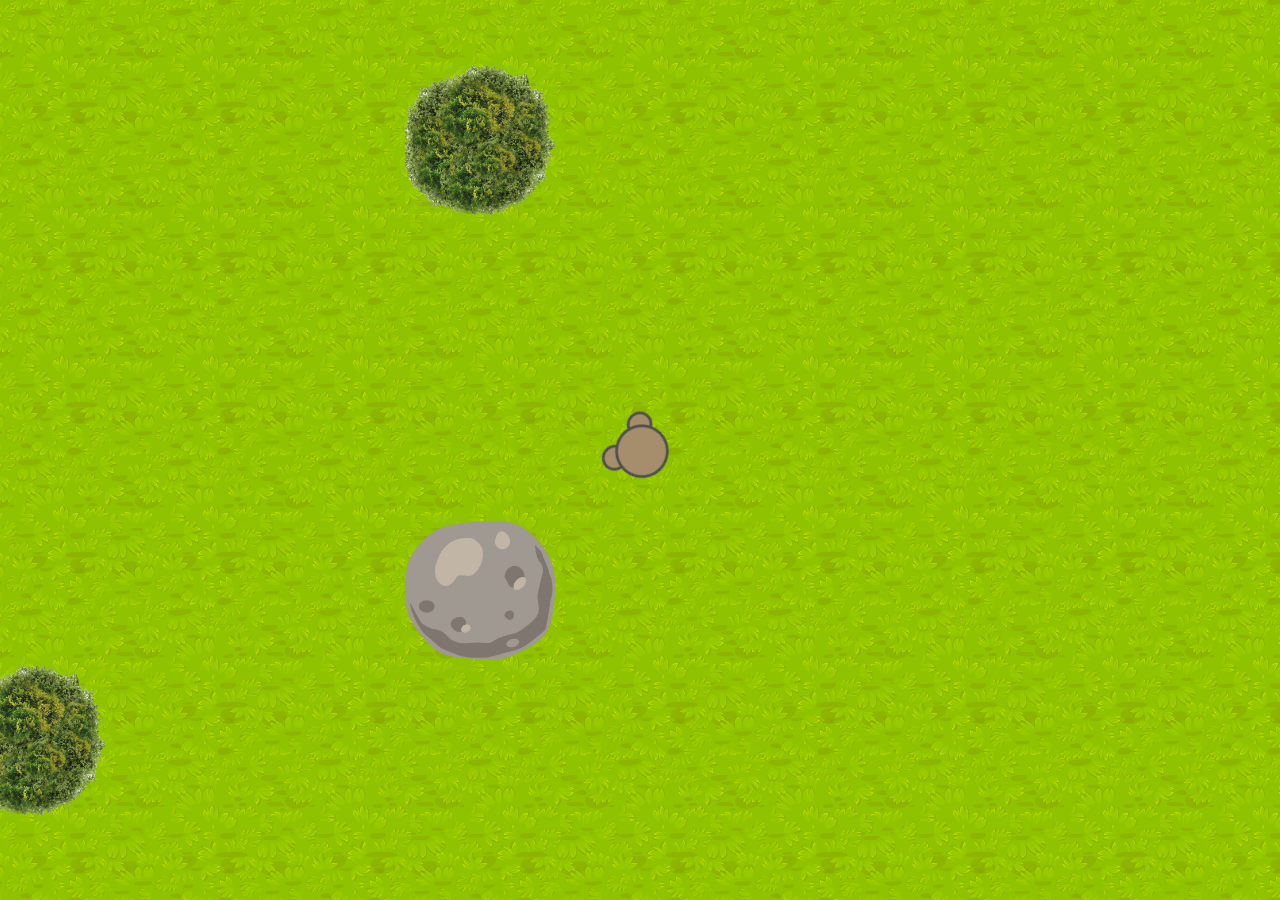
==== index.html @ 716d3b30 "Update index.html" ====
<!DOCTYPE html>
<html lang="en">
<head>
    <meta charset="UTF-8">
    <meta name="viewport" content="width=device-width, initial-scale=1.0">
    <title>BuilderGame</title>
    <link rel="icon" type="image/png" href="./sprites/player.png">
    <script src="js/game.js" type="module"></script>
    <link rel="stylesheet" href="game.css">
</head>
<body>
    <div id="container">
        <canvas id="canvas"></canvas>
    </div>
                                                                           
</body>
</html>
---- game.css ----
* {
    margin: 0;
    padding: 0;
    box-sizing: border-box;
}

html, body {
    width: 100%;
    height: 100%;
    overflow: hidden;
}

canvas {
    display: block;
    width: 100vw;
    height: 100vh;
}
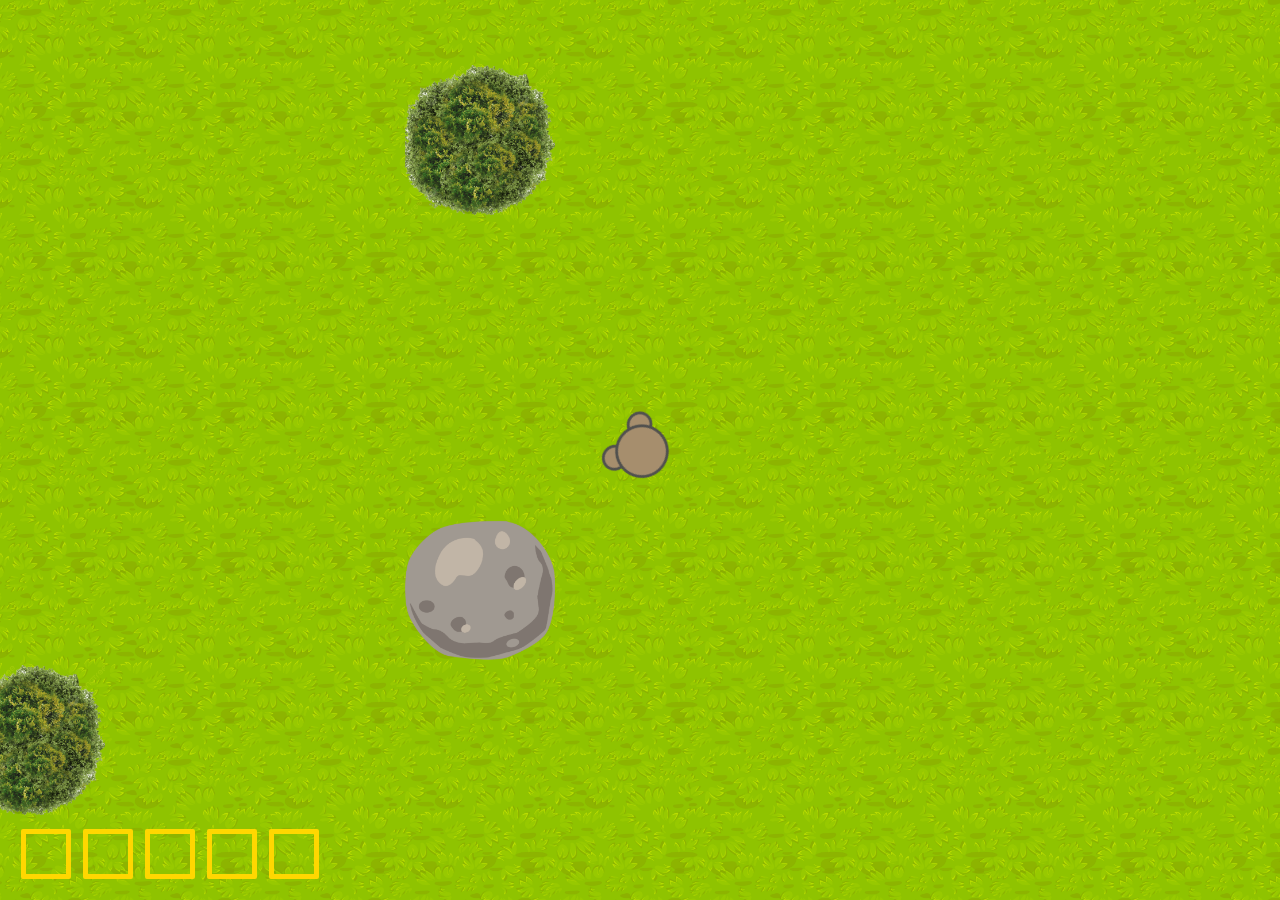
==== commit 45325498: "Update index.html" ====
--- a/index.html
+++ b/index.html
@@ -3,15 +3,23 @@
 <head>
     <meta charset="UTF-8">
     <meta name="viewport" content="width=device-width, initial-scale=1.0">
-    <title>BuilderGame</title>
-    <link rel="icon" type="image/png" href="./sprites/player.png">
-    <script src="js/game.js" type="module"></script>
+    <title>Document</title>
+    <script src="js/game.js" type="module" defer></script>
     <link rel="stylesheet" href="game.css">
 </head>
 <body>
     <div id="container">
         <canvas id="canvas"></canvas>
     </div>
+
+    
+    <div id="inventario">
+        <div class="slot"></div>
+        <div class="slot"></div>
+        <div class="slot"></div>
+        <div class="slot"></div>
+        <div class="slot"></div>
+    </div>
                                                                            
 </body>
 </html>
--- a/game.css
+++ b/game.css
@@ -15,3 +15,30 @@
     width: 100vw;
     height: 100vh;
 }
+
+#inventario{
+
+    display: flex;
+    gap: 10px;
+    justify-content: center;
+    align-items: center;
+    width: max-content;
+    height: auto;
+    position: fixed;
+    bottom: 20px;
+    left: 20px;
+    right: auto;
+    z-index: 10;
+
+}
+
+.slot{
+
+    width: 50px;
+    height: 50px;
+    border: solid 5px gold;
+    margin: 1px;
+    border-radius: 2px;
+
+}
+
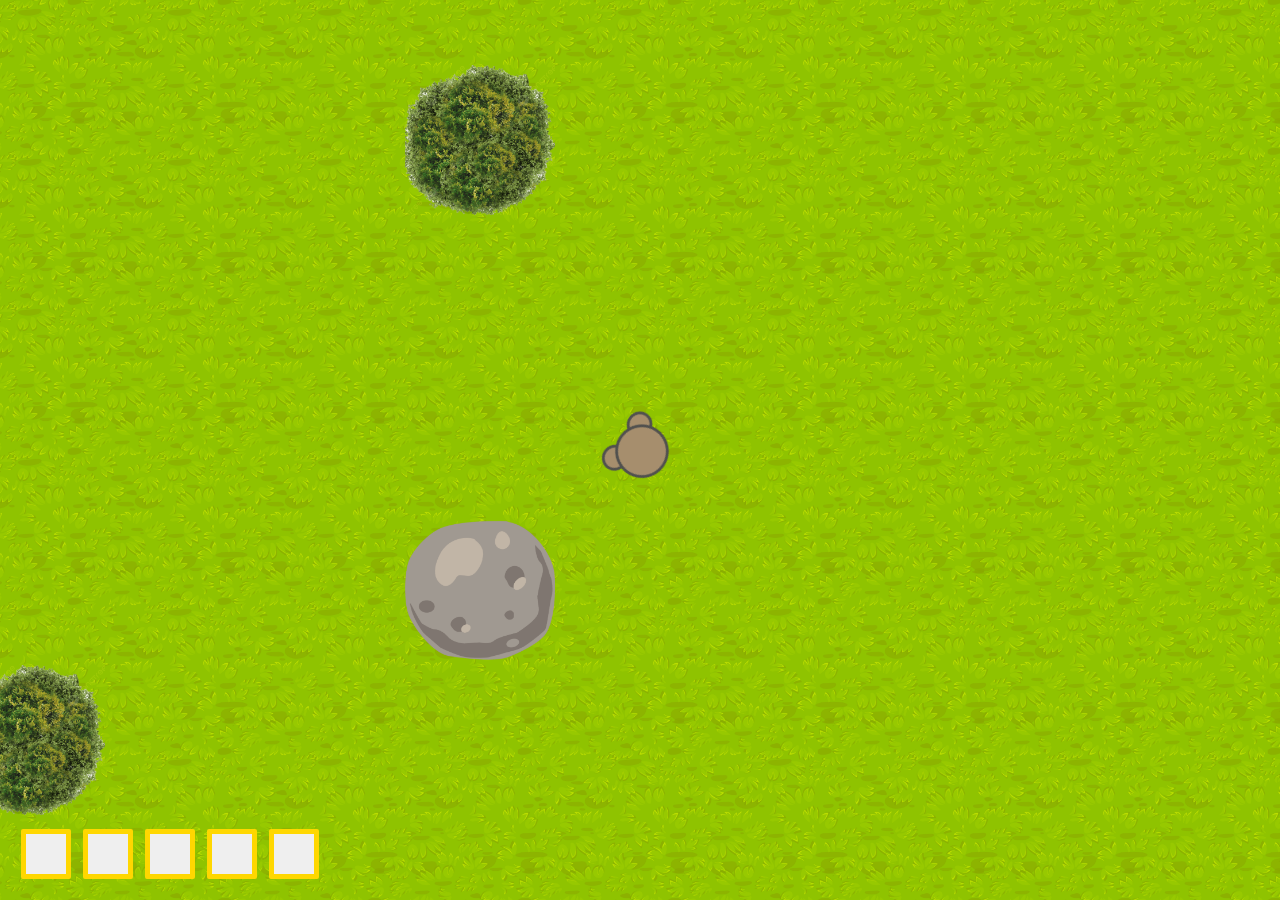
==== commit f375ca2b: "Update index.html" ====
--- a/index.html
+++ b/index.html
@@ -3,7 +3,8 @@
 <head>
     <meta charset="UTF-8">
     <meta name="viewport" content="width=device-width, initial-scale=1.0">
-    <title>Document</title>
+    <title>Builder Game</title>
+    <link rel="shortcut icon" href="sprites/player.png" type="img">
     <script src="js/game.js" type="module" defer></script>
     <link rel="stylesheet" href="game.css">
 </head>
@@ -14,12 +15,11 @@
 
     
     <div id="inventario">
-        <div class="slot"></div>
-        <div class="slot"></div>
-        <div class="slot"></div>
-        <div class="slot"></div>
-        <div class="slot"></div>
-    </div>
-                                                                           
+        <button class="slot"></button>
+        <button class="slot"></button>
+        <button class="slot"></button>
+        <button class="slot"></button>
+        <button class="slot"></button>
+    </div>                                                                    
 </body>
 </html>
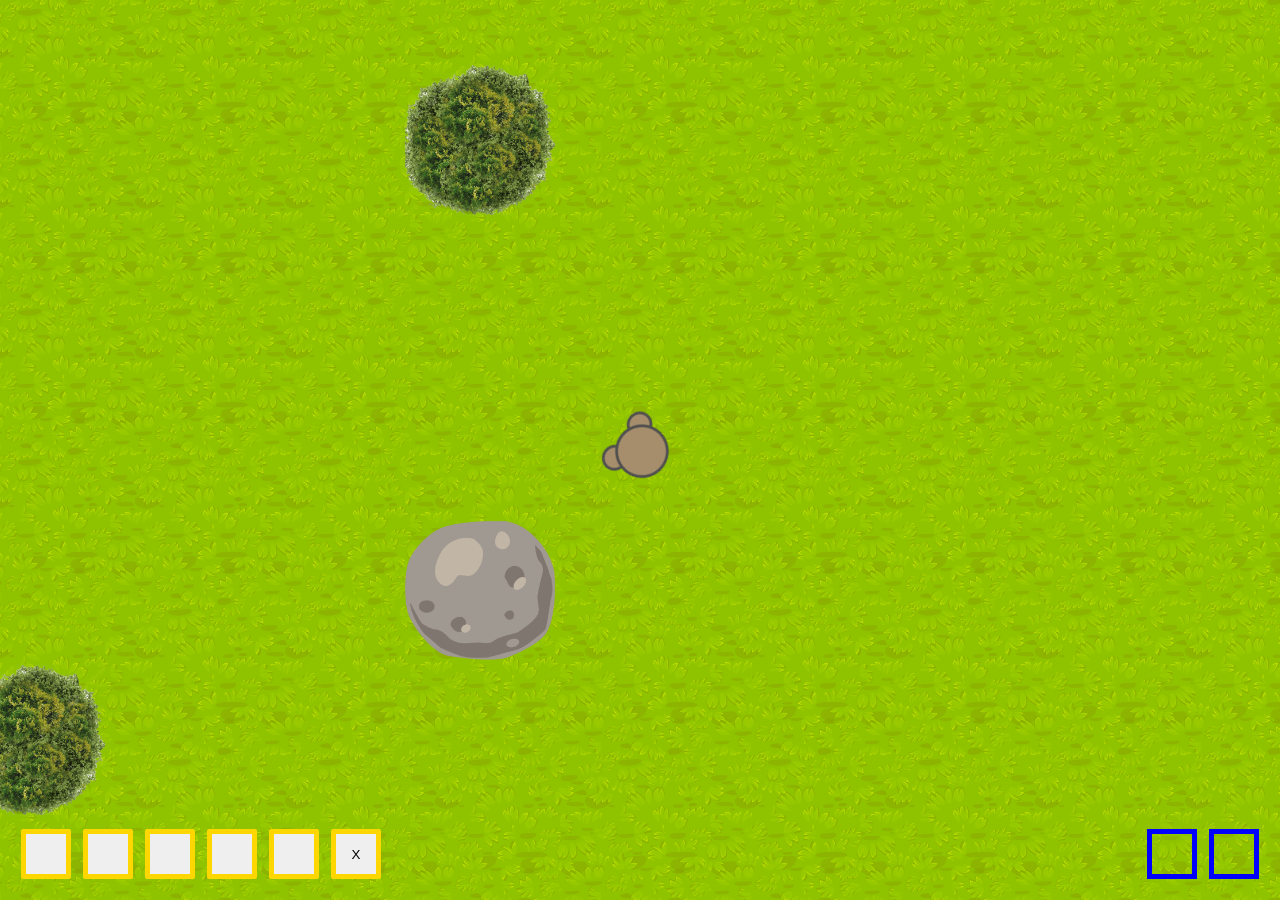
==== commit c7fa6e45: "Update index.html" ====
--- a/index.html
+++ b/index.html
@@ -20,6 +20,13 @@
         <button class="slot"></button>
         <button class="slot"></button>
         <button class="slot"></button>
-    </div>                                                                    
+        <button class="slot" id="remover">X</button>
+    </div>
+
+    <div id="inventario-de-recursos">
+        <div class="slot-de-recurso"></div>
+        <div class="slot-de-recurso"></div>
+    </div>
+                                                                           
 </body>
 </html>
--- a/game.css
+++ b/game.css
@@ -1,4 +1,20 @@
 * {
+    margin: 0;
+    padding: 0;
+    box-sizing: border-box;
+}
+
+html, body {
+    width: 100%;
+    height: 100%;
+    overflow: hidden;
+}
+
+canvas {
+    display: block;
+    width: 100vw;
+    height: 100vh;
+}* {
     margin: 0;
     padding: 0;
     box-sizing: border-box;
@@ -41,4 +57,31 @@
     border-radius: 2px;
 
 }
+.slot:hover {
+    background-color: gray;
+}
 
+#inventario-de-recursos{
+
+    display: flex;
+    gap: 10px;
+    justify-content: center;
+    align-items: center;
+    width: max-content;
+    height: auto;
+    position: fixed;
+    bottom: 20px;
+    left: auto;
+    right: 20px;
+    z-index: 10;
+
+}
+
+.slot-de-recurso{
+
+    width: 50px;
+    height: 50px;
+    border: solid 5px blue;
+    margin: 1px;
+
+}
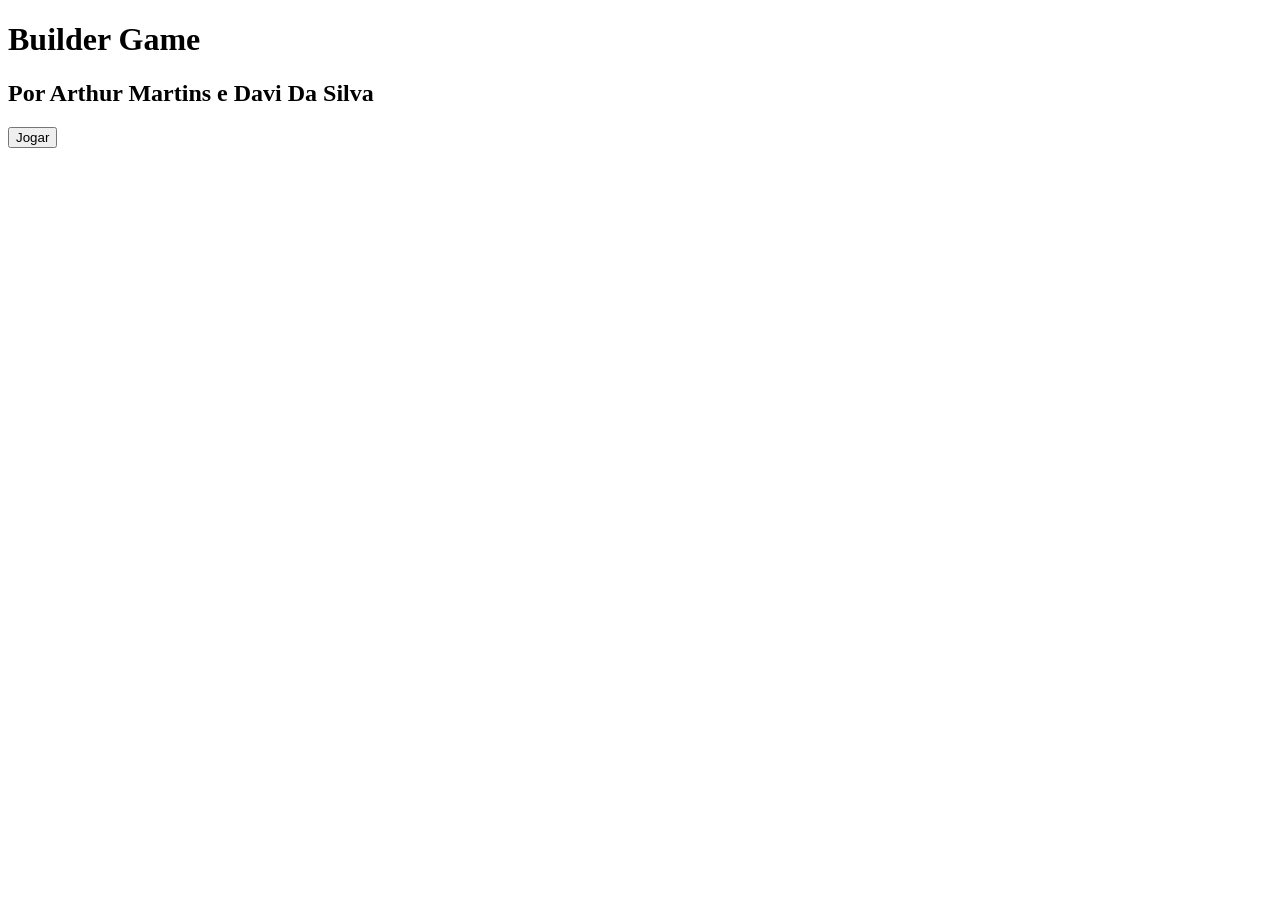
==== commit 94672813: "Create index.html" ====
--- a/index.html
+++ b/index.html
@@ -4,29 +4,18 @@
     <meta charset="UTF-8">
     <meta name="viewport" content="width=device-width, initial-scale=1.0">
     <title>Builder Game</title>
-    <link rel="shortcut icon" href="sprites/player.png" type="img">
-    <script src="js/game.js" type="module" defer></script>
-    <link rel="stylesheet" href="game.css">
+    <link rel="stylesheet" href="menu.css">
 </head>
 <body>
-    <div id="container">
-        <canvas id="canvas"></canvas>
-    </div>
-
-    
-    <div id="inventario">
-        <button class="slot"></button>
-        <button class="slot"></button>
-        <button class="slot"></button>
-        <button class="slot"></button>
-        <button class="slot"></button>
-        <button class="slot" id="remover">X</button>
-    </div>
-
-    <div id="inventario-de-recursos">
-        <div class="slot-de-recurso"></div>
-        <div class="slot-de-recurso"></div>
-    </div>
-                                                                           
+    <main>
+        <header>
+            <h1>Builder Game</h1>
+            <h2>Por Arthur Martins e Davi Da Silva</h2>
+        </header>
+        <a href="game.html">
+            <button id="jogar">Jogar</button>
+        </a>
+        
+    </main>
 </body>
 </html>
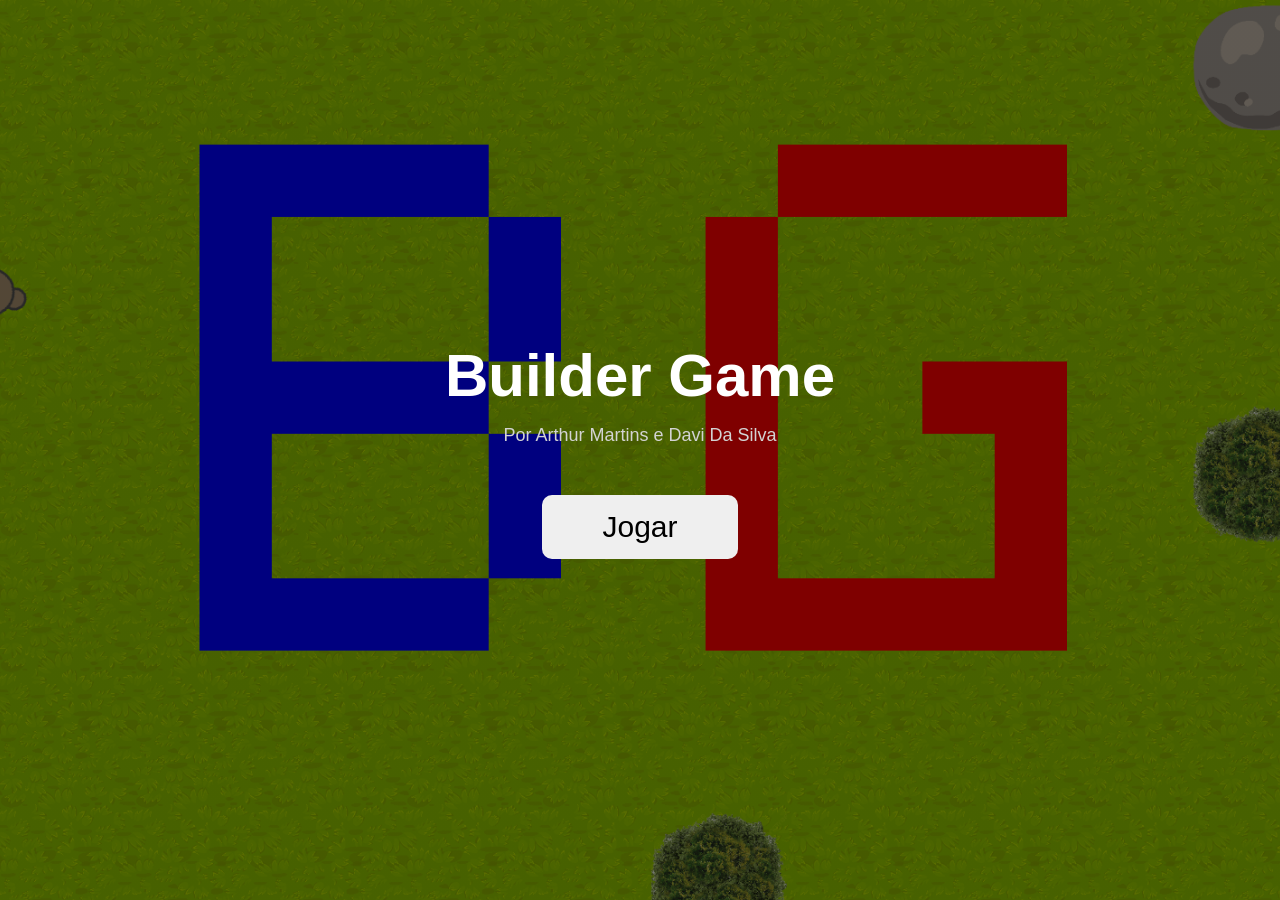
==== commit afd2c49a: "Update index.html" ====
--- a/index.html
+++ b/index.html
@@ -4,6 +4,7 @@
     <meta charset="UTF-8">
     <meta name="viewport" content="width=device-width, initial-scale=1.0">
     <title>Builder Game</title>
+    <link rel="shortcut icon" href="sprites/Coolplayer.png" type="img">
     <link rel="stylesheet" href="menu.css">
 </head>
 <body>
--- a/menu.css
+++ b/menu.css
@@ -0,0 +1,62 @@
+body {
+    margin: 0;
+    height: 100vh;
+    display: flex;
+    justify-content: center;
+    align-items: center;
+    background-image:linear-gradient(rgba(0,0,0,0.5), rgba(0,0,0,0.5)), url(./sprites/fundo.png);
+    background-size: cover;
+    background-position: center;
+    background-repeat: no-repeat;
+    font-family: Arial, sans-serif;
+}
+
+main {
+    display: flex;
+    flex-direction: column;
+    align-items: center;
+    gap: 35px;
+}
+
+header {
+    text-align: center;
+}
+
+header h1 {
+    color: white;
+    font-size: 60px;
+    margin: 0;
+}
+
+header h2 {
+    color: lightgray;
+    font-size: 18px;
+    font-weight: normal;
+}
+
+#jogar {
+    transition: all 200ms;
+    padding: 15px 60px;
+    font-size: 30px;
+    cursor: pointer;
+    border: none;
+    border-radius: 10px;
+}
+#jogar:hover {
+    animation: pulsar 1.5s infinite ease-in-out;
+}
+
+@keyframes pulsar {
+    0% {
+      transform: scale(1);
+      opacity: 1;
+    }
+    50% {
+      transform: scale(1.1);
+      opacity: 0.7;
+    }
+    100% {
+      transform: scale(1);
+      opacity: 1;
+    }
+  }
